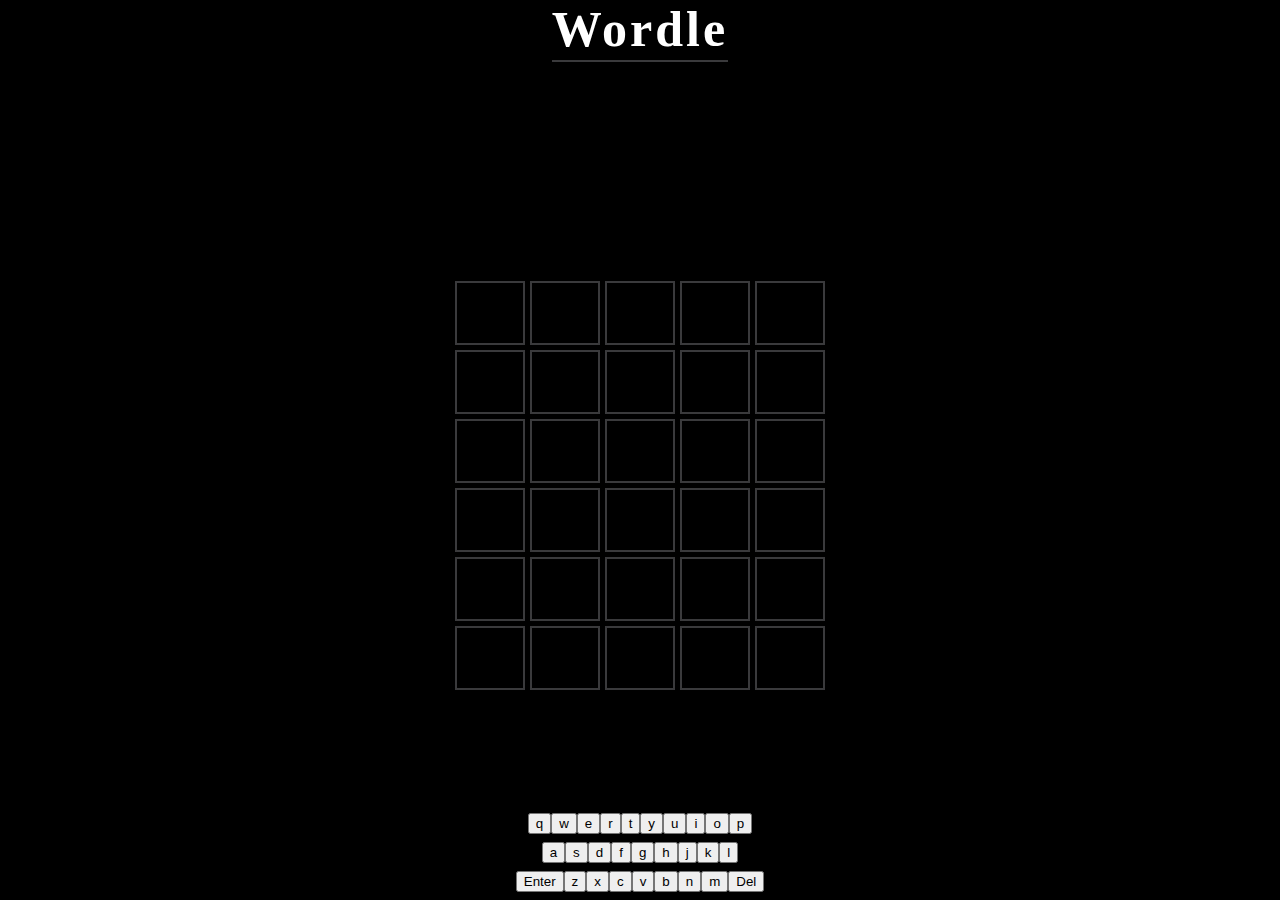
==== second.html @ 8a5330e7 "Board and keyboard made, no functionality yet" ====
<!DOCTYPE html>
<html lang="en" id="main-html">
  <head>
    <meta charset="UTF-8" />
    <meta http-equiv="X-UA-Compatible" content="IE=edge" />
    <meta name="viewport" content="width=device-width, initial-scale=1.0" />
    <link rel="stylesheet" href="style.css" />
    <script defer src="script.js"></script>
    <title>Wordle</title>
  </head>
  <body id="main-body">
    <div id="game-board">
      <h1 id="main-header">Wordle</h1>
      <div id="game"></div>
      <div id="keyboard">
        <div id="row-one">
          <button data-letter="q">q</button>
          <button data-letter="w">w</button>
          <button data-letter="e">e</button>
          <button data-letter="r">r</button>
          <button data-letter="t">t</button>
          <button data-letter="y">y</button>
          <button data-letter="u">u</button>
          <button data-letter="i">i</button>
          <button data-letter="o">o</button>
          <button data-letter="p">p</button>
        </div>
        <div id="row-two">
          <button data-letter="a">a</button>
          <button data-letter="s">s</button>
          <button data-letter="d">d</button>
          <button data-letter="f">f</button>
          <button data-letter="g">g</button>
          <button data-letter="h">h</button>
          <button data-letter="j">j</button>
          <button data-letter="k">k</button>
          <button data-letter="l">l</button>
        </div>
        <div id="row-three">
          <button data-letter="enter" id="enter">Enter</button>
          <button data-letter="z">z</button>
          <button data-letter="x">x</button>
          <button data-letter="c">c</button>
          <button data-letter="v">v</button>
          <button data-letter="b">b</button>
          <button data-letter="n">n</button>
          <button data-letter="m">m</button>
          <button data-letter="delete" id="delete">Del</button>
        </div>
      </div>
    </div>
  </body>
</html>
---- style.css ----
* {
  margin: 0;
}

 .start {
  display: flex;
  align-items: center;
  justify-content: center;
  height: 100vh;

}

.description {
  text-align: center;
  border: 1px solid black;
  padding: 20px;
  max-width: 500px;
  background-color: rgba(0, 0, 0, 0.8);
}

.description h1 {
  font-size: 50px;
  color: white;
  font-family: 'Open Sans', sans-serif;
  font-weight: bold;
  letter-spacing: 1px;
  margin-bottom: 10px;
}

.description p {
  font-size: 20px;
  color: white;
  font-family: 'Open Sans', sans-serif;
  margin: 2px;
  padding: 10px;
}

.description a {
  display: block;
  margin-top: 20px;
  font-size: 20px;
  padding: 10px 15px;
  background-color: rgb(84, 84, 87);
  color: white;
  border-radius: 5px;
  text-decoration: none;
  letter-spacing: 1px;
  font-weight: bold;
}

.description a:hover {
  background-color: rgb(116, 116, 120);
}
/* End of start game styling */

#main-html, #main-body {
  height: 100%;
}

#game-board {
  display: flex;
  flex-direction: column;
  justify-content: flex-end;
  align-items: center;
  height: 100%;
  background-color: black;
}

#main-header {
  border-bottom: 2px solid rgb(58, 58, 60);
  align-items: center;
  flex-direction: column;
  justify-content: center;
  position: fixed;
  height: 60px;
  top: 0;
  color: white;
  font-size: 50px;
  letter-spacing: 3px;
  font-family: 'Open Sans';
}

#game {
  display: grid;
  grid-template-columns: repeat(5, 70px);
  grid-gap: 5px;
  padding: 10px;
  box-sizing: border-box;
}

.square {
  border: 2px solid rgb(58, 58, 60);
  min-width: 60px;
  min-height: 60px;
  font-size: 20px;
  font-weight: bold;
}

#keyboard {
  height: 200px;
  display: flex;
  flex-direction: column;
  justify-content: flex-end;
}

#row-one, #row-two, #row-three {
  display: flex;
  justify-content: center;
  width: 100%;
  margin: 0 auto 8px;
}
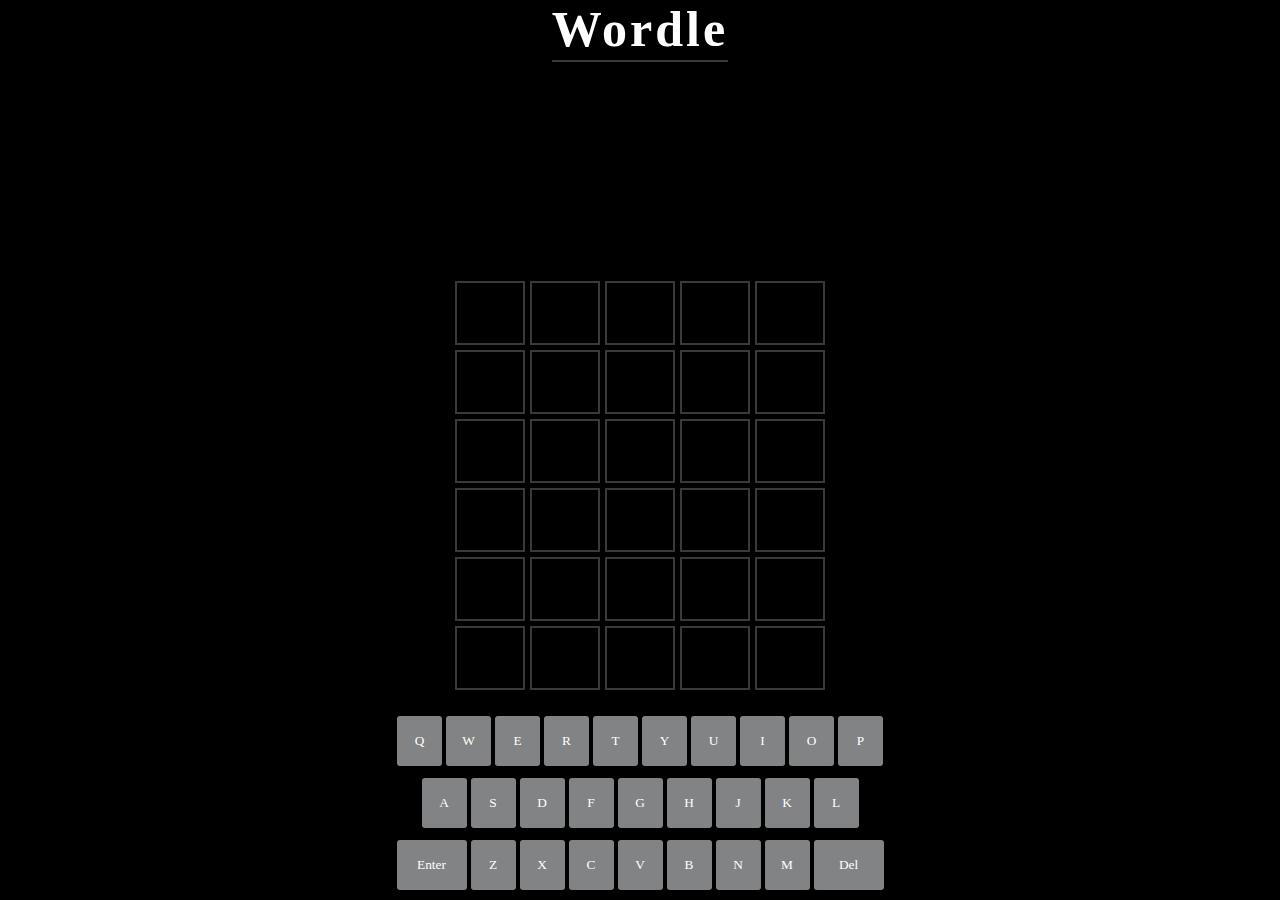
==== commit 0a049a89: "changed second html data names to key, added handleclick function which listens for click event and " ====
--- a/second.html
+++ b/second.html
@@ -14,38 +14,38 @@
       <div id="game"></div>
       <div id="keyboard">
         <div id="row-one">
-          <button data-letter="q">q</button>
-          <button data-letter="w">w</button>
-          <button data-letter="e">e</button>
-          <button data-letter="r">r</button>
-          <button data-letter="t">t</button>
-          <button data-letter="y">y</button>
-          <button data-letter="u">u</button>
-          <button data-letter="i">i</button>
-          <button data-letter="o">o</button>
-          <button data-letter="p">p</button>
+          <button data-key="q">q</button>
+          <button data-key="w">w</button>
+          <button data-key="e">e</button>
+          <button data-key="r">r</button>
+          <button data-key="t">t</button>
+          <button data-key="y">y</button>
+          <button data-key="u">u</button>
+          <button data-key="i">i</button>
+          <button data-key="o">o</button>
+          <button data-key="p">p</button>
         </div>
         <div id="row-two">
-          <button data-letter="a">a</button>
-          <button data-letter="s">s</button>
-          <button data-letter="d">d</button>
-          <button data-letter="f">f</button>
-          <button data-letter="g">g</button>
-          <button data-letter="h">h</button>
-          <button data-letter="j">j</button>
-          <button data-letter="k">k</button>
-          <button data-letter="l">l</button>
+          <button data-key="a">a</button>
+          <button data-key="s">s</button>
+          <button data-key="d">d</button>
+          <button data-key="f">f</button>
+          <button data-key="g">g</button>
+          <button data-key="h">h</button>
+          <button data-key="j">j</button>
+          <button data-key="k">k</button>
+          <button data-key="l">l</button>
         </div>
         <div id="row-three">
-          <button data-letter="enter" id="enter">Enter</button>
-          <button data-letter="z">z</button>
-          <button data-letter="x">x</button>
-          <button data-letter="c">c</button>
-          <button data-letter="v">v</button>
-          <button data-letter="b">b</button>
-          <button data-letter="n">n</button>
-          <button data-letter="m">m</button>
-          <button data-letter="delete" id="delete">Del</button>
+          <button data-key="enter" id="enter">Enter</button>
+          <button data-key="z">z</button>
+          <button data-key="x">x</button>
+          <button data-key="c">c</button>
+          <button data-key="v">v</button>
+          <button data-key="b">b</button>
+          <button data-key="n">n</button>
+          <button data-key="m">m</button>
+          <button data-key="delete" id="delete">Del</button>
         </div>
       </div>
     </div>
--- a/style.css
+++ b/style.css
@@ -92,8 +92,13 @@
   border: 2px solid rgb(58, 58, 60);
   min-width: 60px;
   min-height: 60px;
-  font-size: 20px;
+  font-size: 50px;
   font-weight: bold;
+  text-transform: capitalize;
+  color: white;
+  display: flex;
+  align-items: center;
+  justify-content: center;
 }
 
 #keyboard {
@@ -108,4 +113,26 @@
   justify-content: center;
   width: 100%;
   margin: 0 auto 8px;
+
 }
+
+button {
+  background-color: rgb(129, 131, 132);
+  color: white;
+  border: none;
+  border-radius: 3px;
+  margin: 2px;
+  height: 50px;
+  width: 45px;
+  text-transform: capitalize;
+  font-family: 'Open Sans';
+  cursor: pointer;
+}
+
+#delete, #enter {
+  width: 70px;
+}
+
+button:hover {
+  background-color: rgb(173, 178, 180);
+}
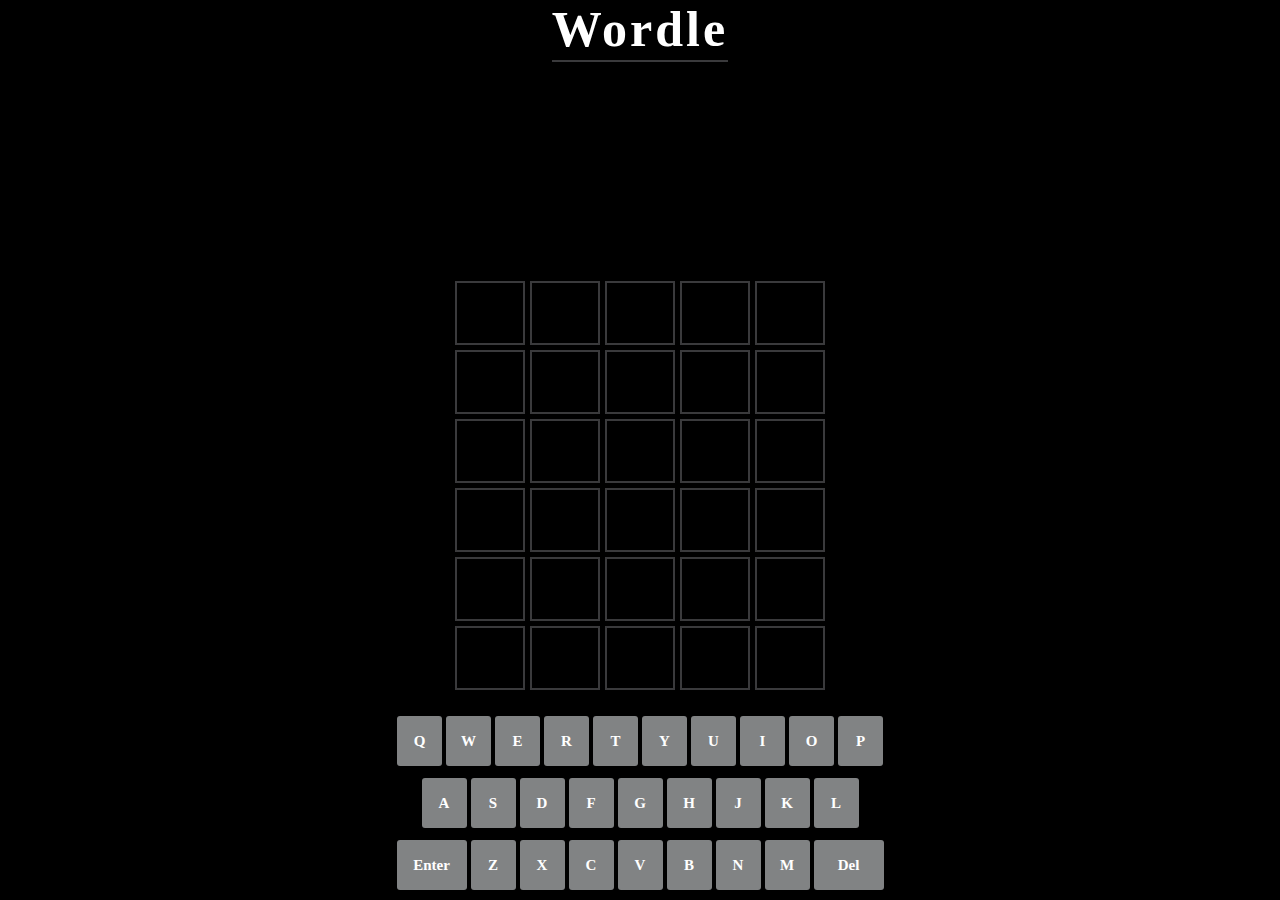
==== commit 748831e2: "added boolean gameOver to handleEnter and Delete to stop user from pressing delete after game is ove" ====
--- a/second.html
+++ b/second.html
@@ -11,6 +11,7 @@
   <body id="main-body">
     <div id="game-board">
       <h1 id="main-header">Wordle</h1>
+      <p id="message-el"></p>
       <div id="game"></div>
       <div id="keyboard">
         <div id="row-one">
--- a/style.css
+++ b/style.css
@@ -119,6 +119,8 @@
 button {
   background-color: rgb(129, 131, 132);
   color: white;
+  font-weight: bold;
+  font-size: 15px;
   border: none;
   border-radius: 3px;
   margin: 2px;
@@ -136,3 +138,12 @@
 button:hover {
   background-color: rgb(173, 178, 180);
 }
+
+#message-el {
+  color: white;
+  font-weight: bold;
+  font-family: 'Open Sans';
+  font-size: 40px;
+  background-color: black;
+  margin-bottom: 30px;
+}
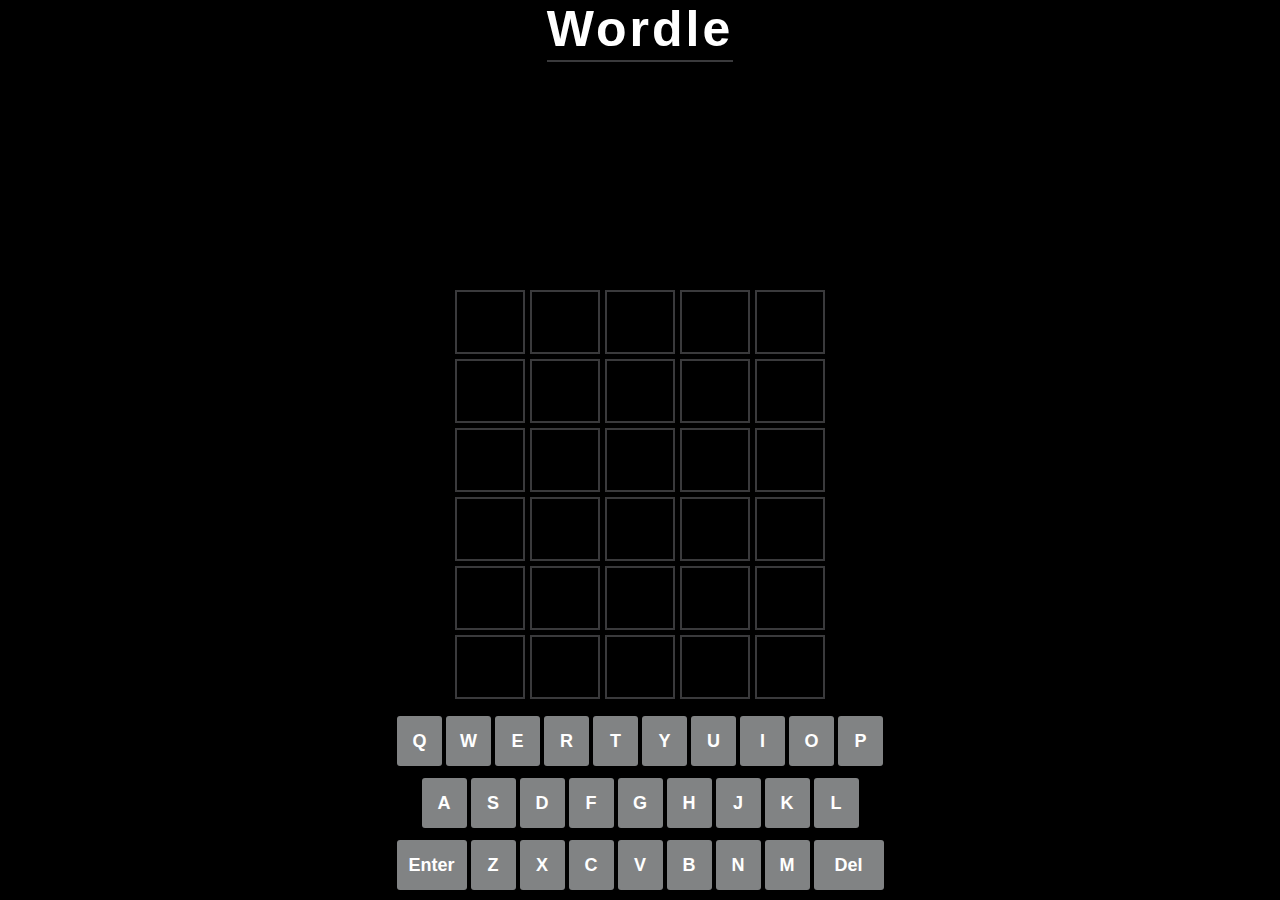
==== commit 0b2457b8: "This took way too long... added a button, event listener, and new function to restart the game. butt" ====
--- a/second.html
+++ b/second.html
@@ -12,6 +12,7 @@
     <div id="game-board">
       <h1 id="main-header">Wordle</h1>
       <p id="message-el"></p>
+      <button id="play-again">Play Again</button>
       <div id="game"></div>
       <div id="keyboard">
         <div id="row-one">
--- a/style.css
+++ b/style.css
@@ -77,7 +77,7 @@
   color: white;
   font-size: 50px;
   letter-spacing: 3px;
-  font-family: 'Open Sans';
+  font-family: 'Open Sans', sans-serif;
 }
 
 #game {
@@ -99,6 +99,7 @@
   display: flex;
   align-items: center;
   justify-content: center;
+  font-family: 'Open Sans', sans-serif;
 }
 
 #keyboard {
@@ -120,14 +121,14 @@
   background-color: rgb(129, 131, 132);
   color: white;
   font-weight: bold;
-  font-size: 15px;
+  font-size: 18px;
   border: none;
   border-radius: 3px;
   margin: 2px;
   height: 50px;
   width: 45px;
   text-transform: capitalize;
-  font-family: 'Open Sans';
+  font-family: 'Open Sans', sans-serif;
   cursor: pointer;
 }
 
@@ -142,8 +143,27 @@
 #message-el {
   color: white;
   font-weight: bold;
-  font-family: 'Open Sans';
-  font-size: 40px;
+  font-family: 'Open Sans', sans-serif;
+  font-size: 30px;
   background-color: black;
-  margin-bottom: 30px;
+  margin-bottom: 100px;
+  margin-top: 100px;
 }
+
+#play-again {
+  background-color: black;
+  color: black;
+  font-weight: bold;
+  font-size: 18px;
+  border: none;
+  border-radius: 3px;
+  border-color: black;
+  margin-bottom: 20px;
+  padding-bottom: 5px;
+  padding-top: 5px;
+  height: 60px;
+  width: 150px;
+  text-transform: capitalize;
+  font-family: 'Open Sans', sans-serif;
+  cursor: pointer;
+}
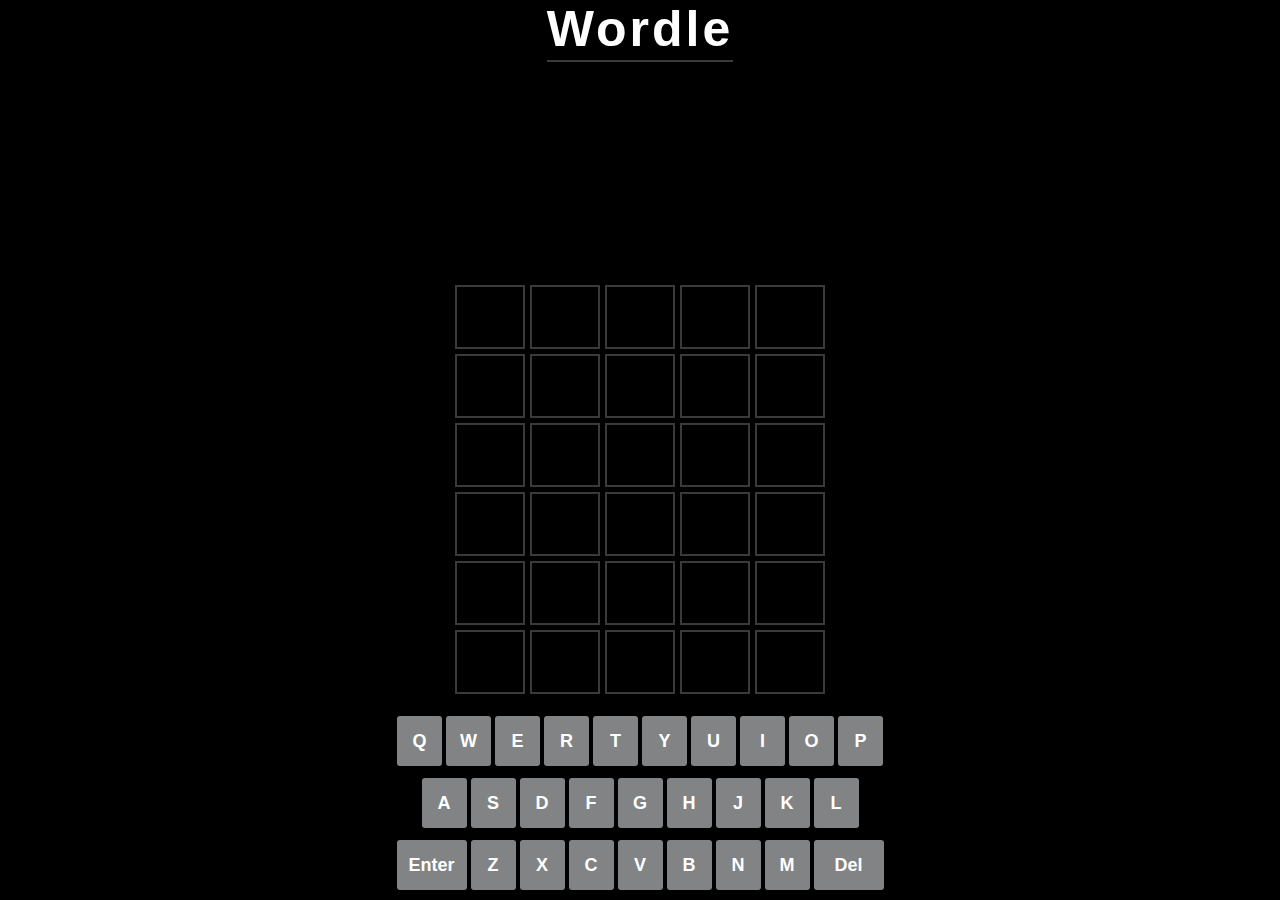
==== commit 43b5c708: "debating refacting with media queries, added sources to README" ====
--- a/second.html
+++ b/second.html
@@ -6,6 +6,8 @@
     <meta name="viewport" content="width=device-width, initial-scale=1.0" />
     <link rel="stylesheet" href="style.css" />
     <script defer src="script.js"></script>
+    <meta name="viewport" content="width=device-width, initial-scale=1.0" />
+
     <title>Wordle</title>
   </head>
   <body id="main-body">
--- a/style.css
+++ b/style.css
@@ -86,6 +86,7 @@
   grid-gap: 5px;
   padding: 10px;
   box-sizing: border-box;
+  margin-bottom: 10px;
 }
 
 .square {
